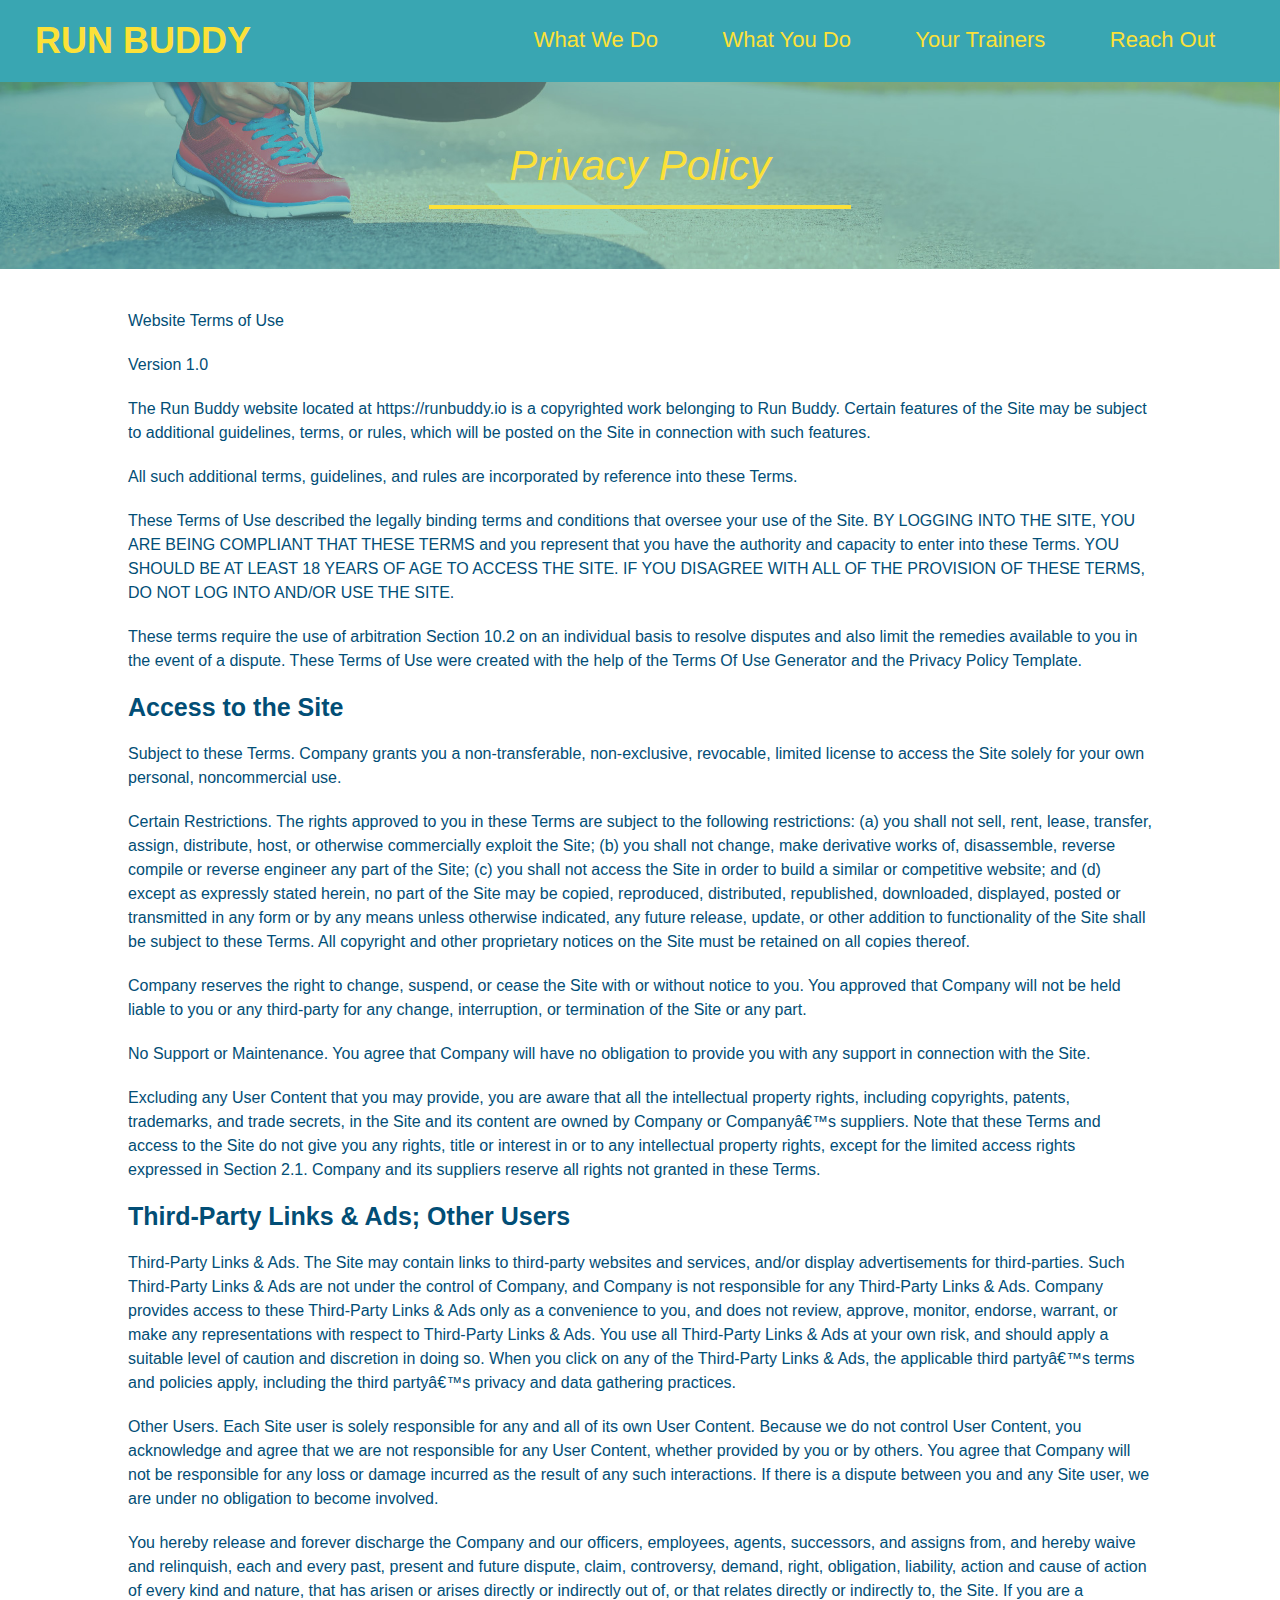
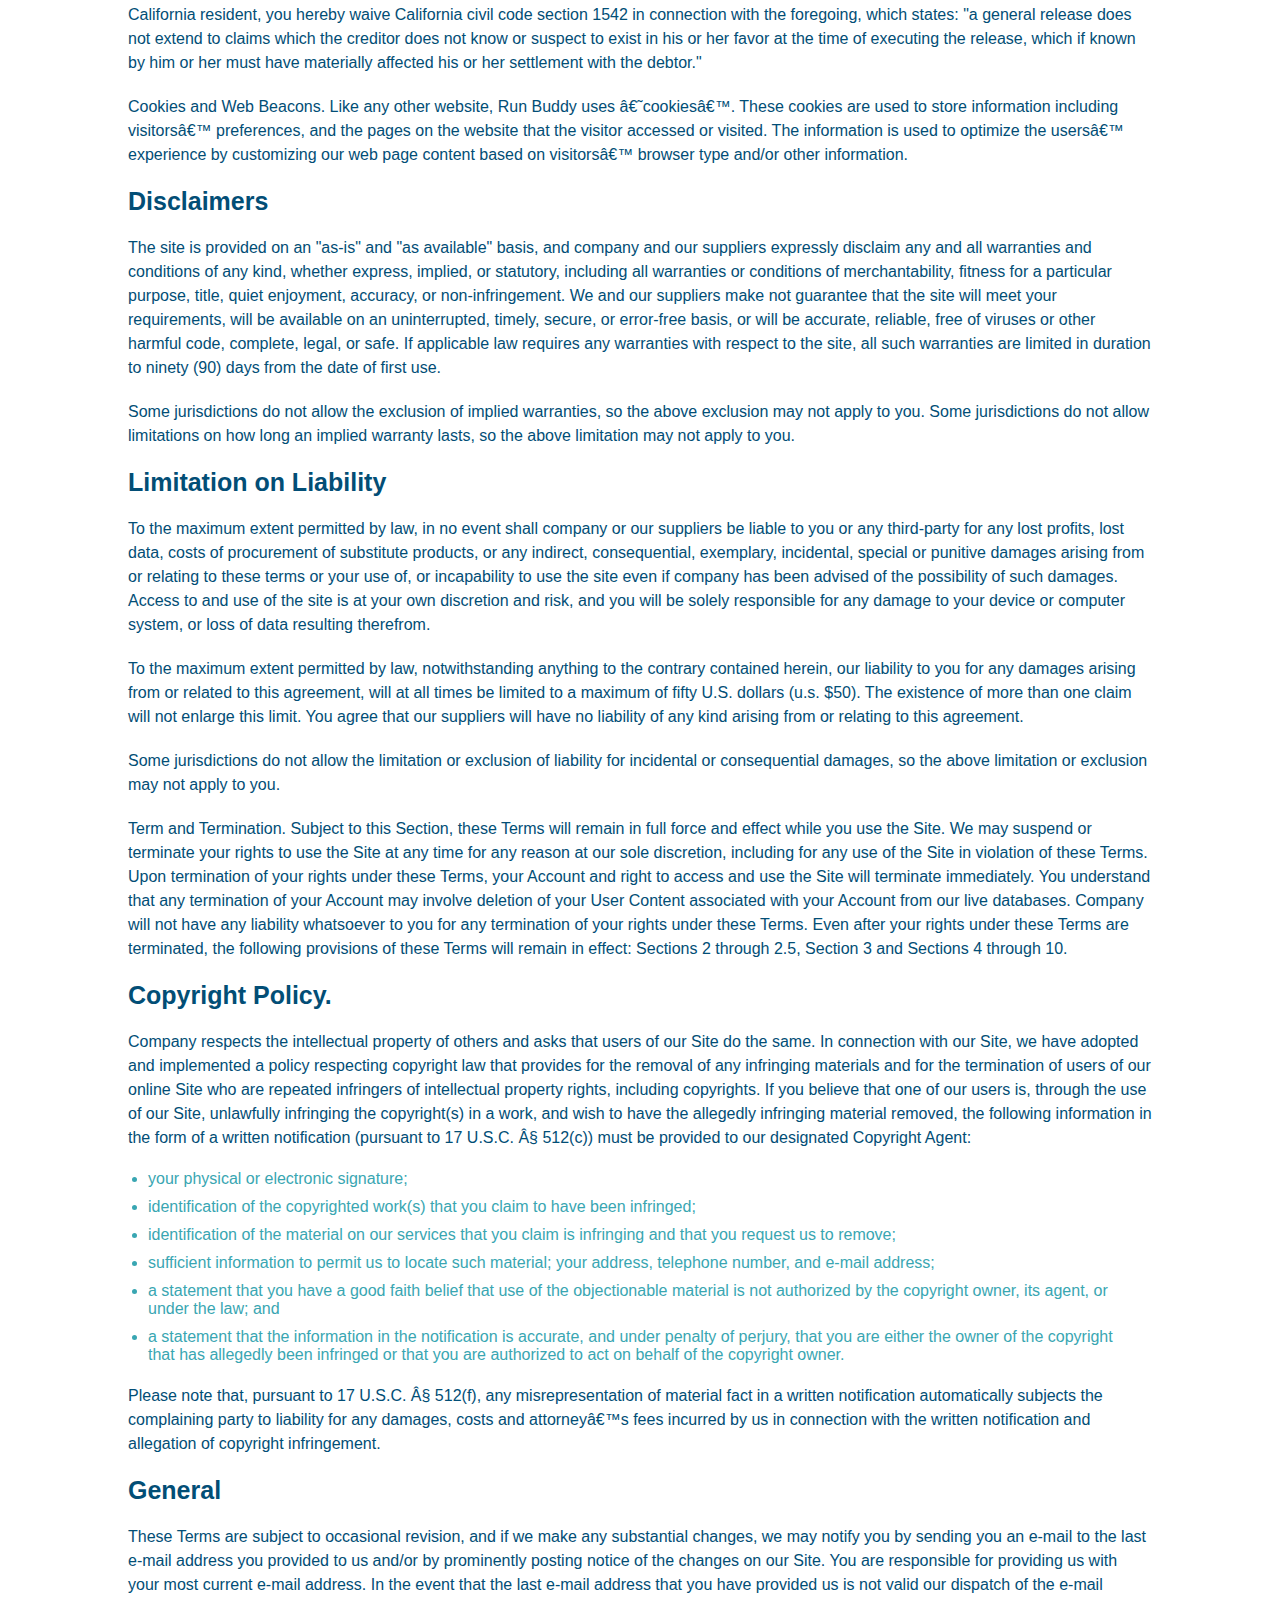
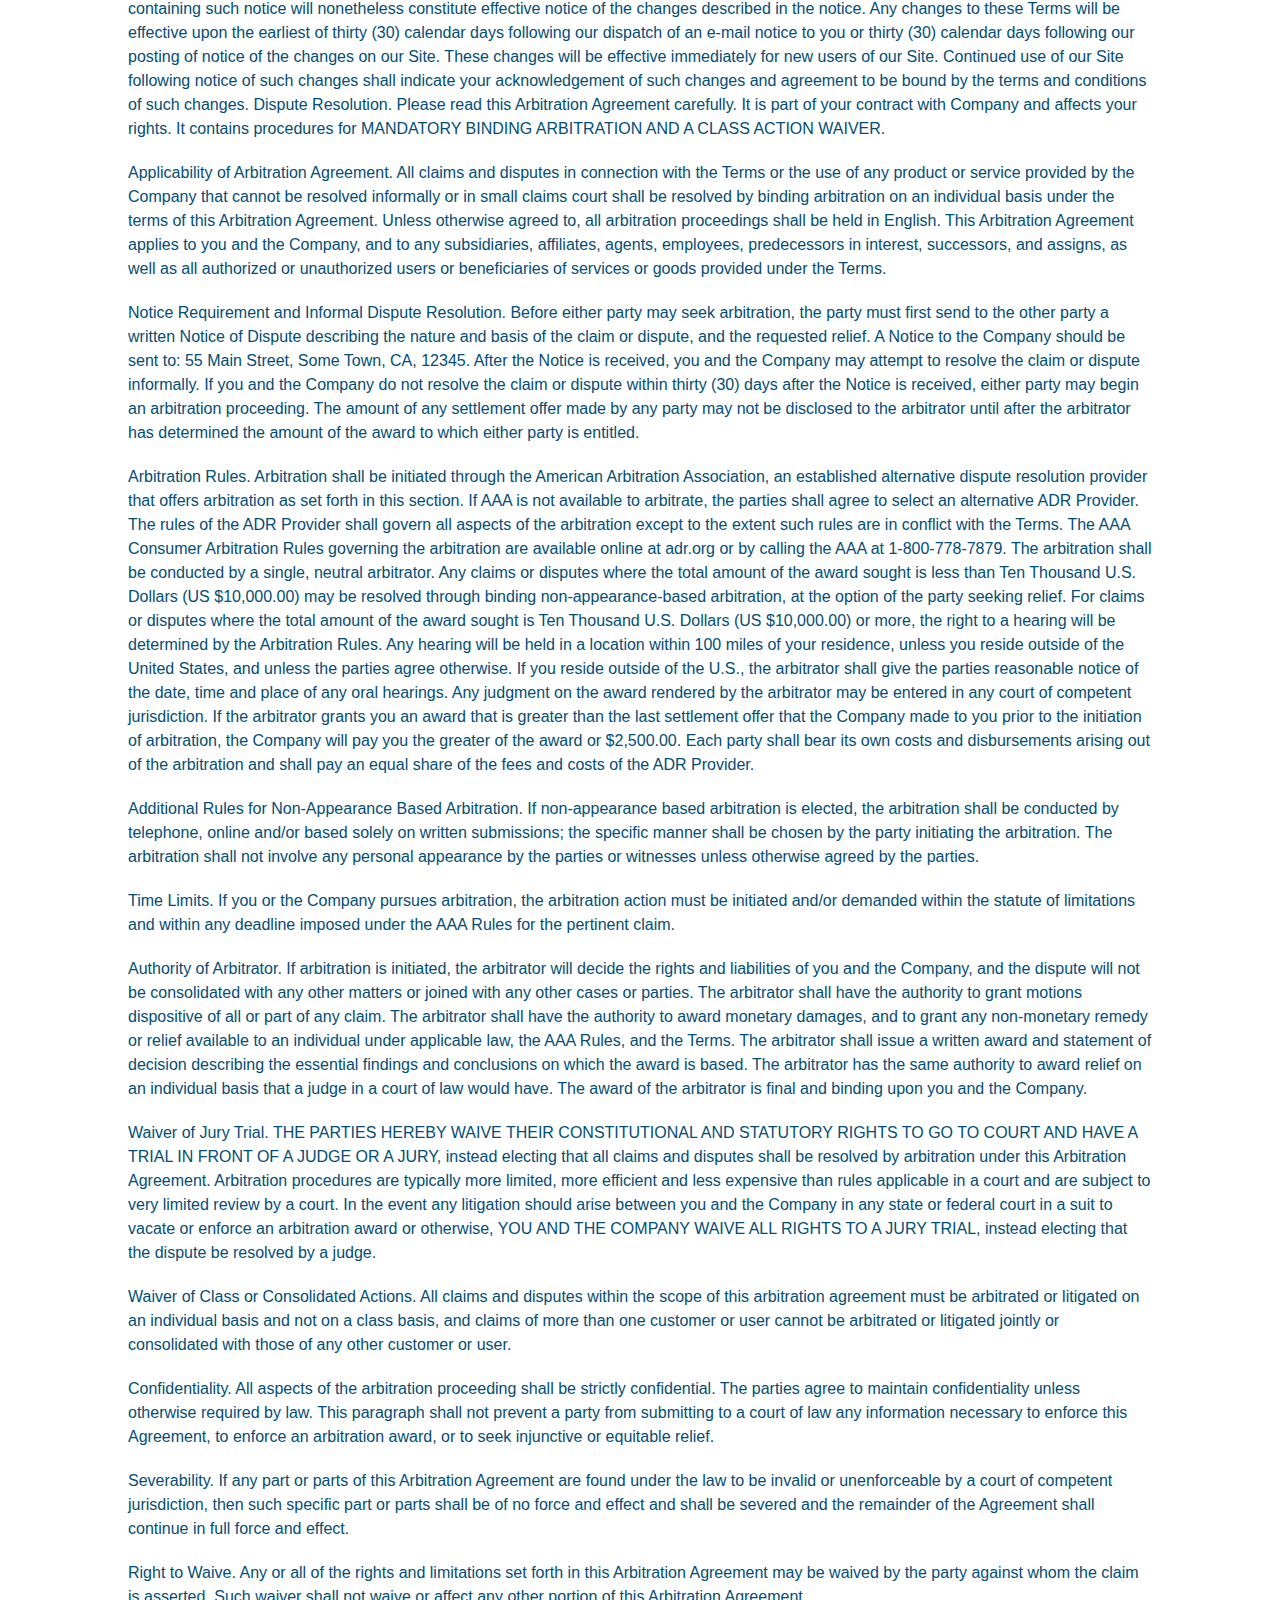
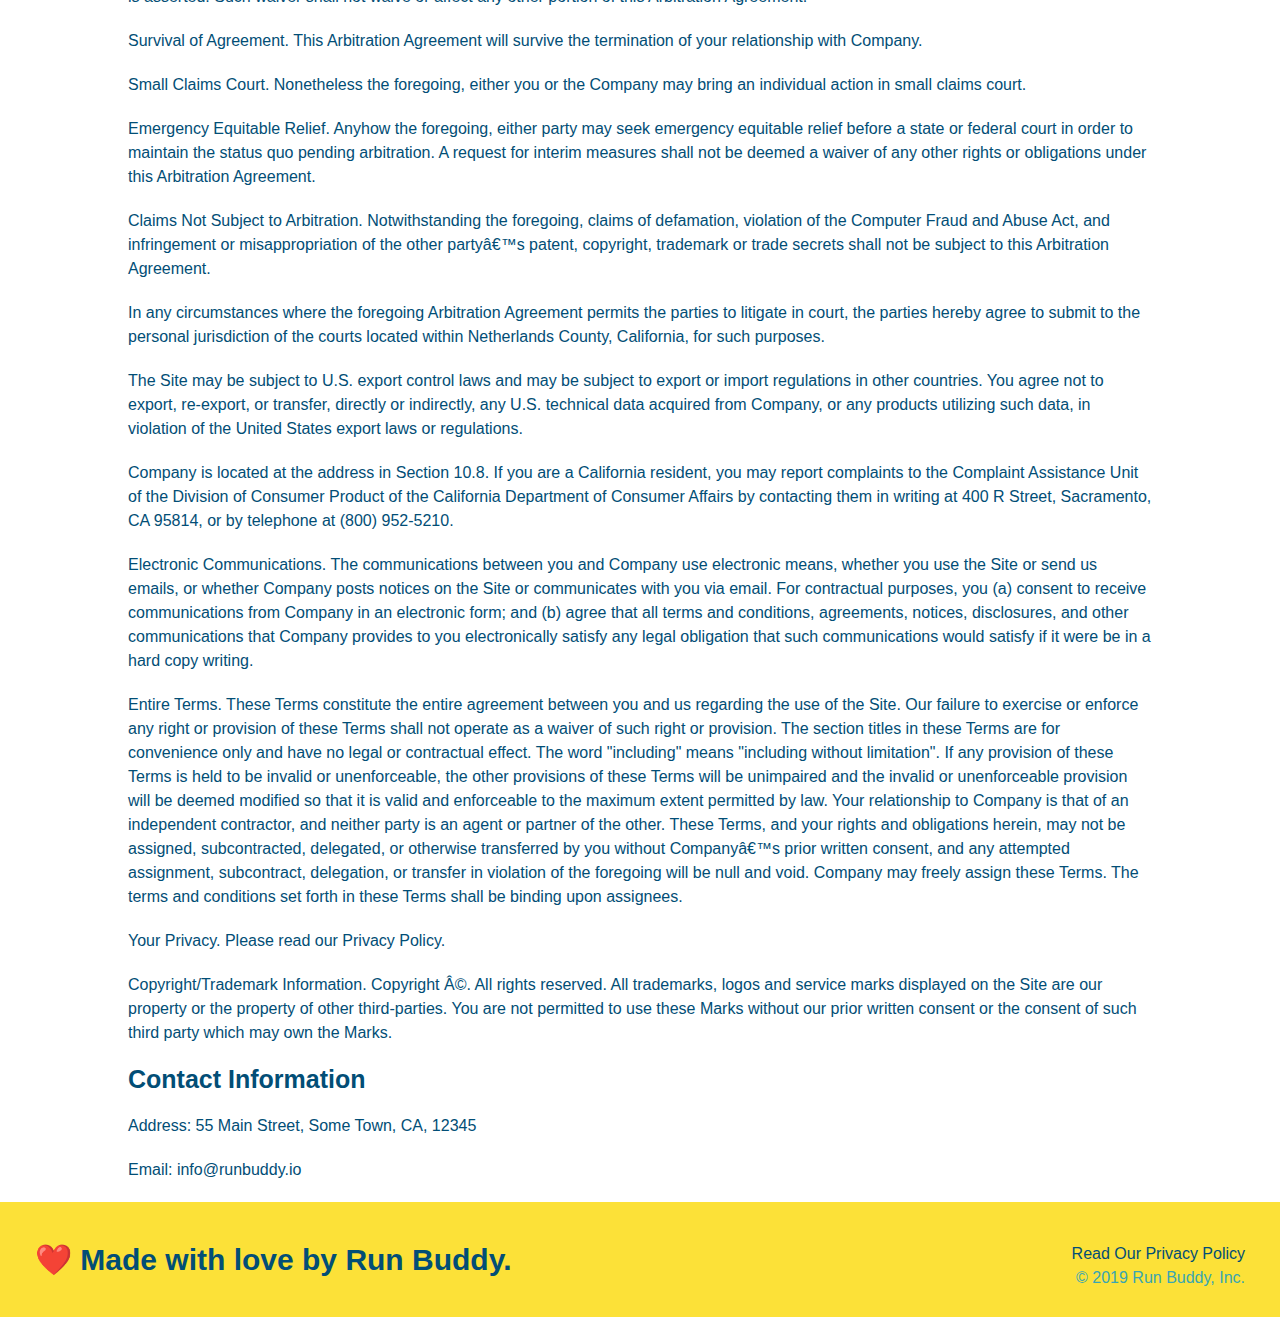
==== privacy-policy.html @ 8e979928 "privacy policy" ====
<!DOCTYPE html>
<html lang="en">
    <head>
        <meta charset="utf-8" />
        <title>Privacy Policy - Run Buddy</title>
        <link rel="stylesheet" href="./assets/css/style.css"/>
        <link rel="stylesheet" href="./assets/css/secondary-styles.css"/>
    </head>
    <body>
        <header>
            <h1>
                <a href="/">RUN BUDDY</a>
            </h1>
            <nav>
                <!-- Unordered list element -->
                <ul>
                    <!-- List item element-->
                    <li>
                        <!-- Anchor element-->
                        <a href="./index.html#what-we-do">What We Do</a>
                    </li>
                    <li>
                        <a href="./index.html#what-you-do">What You Do</a>
                    </li>
                    <li>
                        <a href="./index.html#your-trainers">Your Trainers</a>
                    </li>
                    <li>
                        <a href="./index.html#reach-out">Reach Out</a>
                    </li>
                </ul>
            </nav>
        </header>
        <section class="hero">
            <h2 class="page-title">
                Privacy Policy
            </h2>
        </section>
        <article class="secondary-content">
            <p>
                Website Terms of Use
              </p>
        
              <p>
                Version 1.0
              </p>
        
              <p>
                The Run Buddy website located at https://runbuddy.io is a copyrighted work belonging to Run Buddy. Certain
                features of the Site may be subject to additional guidelines, terms, or rules, which will be posted on the Site
                in connection with such features.
              </p>
        
              <p>
                All such additional terms, guidelines, and rules are incorporated by reference into these Terms.
              </p>
        
              <p>
                These Terms of Use described the legally binding terms and conditions that oversee your use of the Site. BY
                LOGGING INTO THE SITE, YOU ARE BEING COMPLIANT THAT THESE TERMS and you represent that you have the authority
                and capacity to enter into these Terms. YOU SHOULD BE AT LEAST 18 YEARS OF AGE TO ACCESS THE SITE. IF YOU
                DISAGREE WITH ALL OF THE PROVISION OF THESE TERMS, DO NOT LOG INTO AND/OR USE THE SITE.
              </p>
        
              <p>
                These terms require the use of arbitration Section 10.2 on an individual basis to resolve disputes and also
                limit the remedies available to you in the event of a dispute. These Terms of Use were created with the help of
                the Terms Of Use Generator and the Privacy Policy Template.
              </p>
        
              <h3>
                Access to the Site
              </h3>
        
              <p>
                Subject to these Terms. Company grants you a non-transferable, non-exclusive, revocable, limited license to
                access the Site solely for your own personal, noncommercial use.
              </p>
        
              <p>
                Certain Restrictions. The rights approved to you in these Terms are subject to the following restrictions: (a)
                you shall not sell, rent, lease, transfer, assign, distribute, host, or otherwise commercially exploit the Site;
                (b) you shall not change, make derivative works of, disassemble, reverse compile or reverse engineer any part of
                the Site; (c) you shall not access the Site in order to build a similar or competitive website; and (d) except
                as expressly stated herein, no part of the Site may be copied, reproduced, distributed, republished, downloaded,
                displayed, posted or transmitted in any form or by any means unless otherwise indicated, any future release,
                update, or other addition to functionality of the Site shall be subject to these Terms. All copyright and other
                proprietary notices on the Site must be retained on all copies thereof.
              </p>
        
              <p>
                Company reserves the right to change, suspend, or cease the Site with or without notice to you. You approved
                that Company will not be held liable to you or any third-party for any change, interruption, or termination of
                the Site or any part.
              </p>
        
              <p>
                No Support or Maintenance. You agree that Company will have no obligation to provide you with any support in
                connection with the Site.
              </p>
        
              <p>
                Excluding any User Content that you may provide, you are aware that all the intellectual property rights,
                including copyrights, patents, trademarks, and trade secrets, in the Site and its content are owned by Company
                or Companyâ€™s suppliers. Note that these Terms and access to the Site do not give you any rights, title or
                interest in or to any intellectual property rights, except for the limited access rights expressed in Section
                2.1. Company and its suppliers reserve all rights not granted in these Terms.
              </p>
        
              <h3>
                Third-Party Links & Ads; Other Users
              </h3>
        
              <p>
                Third-Party Links & Ads. The Site may contain links to third-party websites and services, and/or display
                advertisements for third-parties. Such Third-Party Links & Ads are not under the control of Company, and Company
                is not responsible for any Third-Party Links & Ads. Company provides access to these Third-Party Links & Ads
                only as a convenience to you, and does not review, approve, monitor, endorse, warrant, or make any
                representations with respect to Third-Party Links & Ads. You use all Third-Party Links & Ads at your own risk,
                and should apply a suitable level of caution and discretion in doing so. When you click on any of the
                Third-Party Links & Ads, the applicable third partyâ€™s terms and policies apply, including the third partyâ€™s
                privacy and data gathering practices.
              </p>
        
              <p>
                Other Users. Each Site user is solely responsible for any and all of its own User Content. Because we do not
                control User Content, you acknowledge and agree that we are not responsible for any User Content, whether
                provided by you or by others. You agree that Company will not be responsible for any loss or damage incurred as
                the result of any such interactions. If there is a dispute between you and any Site user, we are under no
                obligation to become involved.
              </p>
        
              <p>
                You hereby release and forever discharge the Company and our officers, employees, agents, successors, and
                assigns from, and hereby waive and relinquish, each and every past, present and future dispute, claim,
                controversy, demand, right, obligation, liability, action and cause of action of every kind and nature, that has
                arisen or arises directly or indirectly out of, or that relates directly or indirectly to, the Site. If you are
                a California resident, you hereby waive California civil code section 1542 in connection with the foregoing,
                which states: "a general release does not extend to claims which the creditor does not know or suspect to exist
                in his or her favor at the time of executing the release, which if known by him or her must have materially
                affected his or her settlement with the debtor."
              </p>
        
              <p>
                Cookies and Web Beacons. Like any other website, Run Buddy uses â€˜cookiesâ€™. These cookies are used to store
                information including visitorsâ€™ preferences, and the pages on the website that the visitor accessed or visited.
                The information is used to optimize the usersâ€™ experience by customizing our web page content based on visitorsâ€™
                browser type and/or other information.
              </p>
        
              <h3>
                Disclaimers
              </h3>
        
              <p>
                The site is provided on an "as-is" and "as available" basis, and company and our suppliers expressly disclaim
                any and all warranties and conditions of any kind, whether express, implied, or statutory, including all
                warranties or conditions of merchantability, fitness for a particular purpose, title, quiet enjoyment, accuracy,
                or non-infringement. We and our suppliers make not guarantee that the site will meet your requirements, will be
                available on an uninterrupted, timely, secure, or error-free basis, or will be accurate, reliable, free of
                viruses or other harmful code, complete, legal, or safe. If applicable law requires any warranties with respect
                to the site, all such warranties are limited in duration to ninety (90) days from the date of first use.
              </p>
        
              <p>
                Some jurisdictions do not allow the exclusion of implied warranties, so the above exclusion may not apply to
                you. Some jurisdictions do not allow limitations on how long an implied warranty lasts, so the above limitation
                may not apply to you.
              </p>
        
              <h3>
                Limitation on Liability
              </h3>
        
              <p>
                To the maximum extent permitted by law, in no event shall company or our suppliers be liable to you or any
                third-party for any lost profits, lost data, costs of procurement of substitute products, or any indirect,
                consequential, exemplary, incidental, special or punitive damages arising from or relating to these terms or
                your use of, or incapability to use the site even if company has been advised of the possibility of such
                damages. Access to and use of the site is at your own discretion and risk, and you will be solely responsible
                for any damage to your device or computer system, or loss of data resulting therefrom.
              </p>
        
              <p>
                To the maximum extent permitted by law, notwithstanding anything to the contrary contained herein, our liability
                to you for any damages arising from or related to this agreement, will at all times be limited to a maximum of
                fifty U.S. dollars (u.s. $50). The existence of more than one claim will not enlarge this limit. You agree that
                our suppliers will have no liability of any kind arising from or relating to this agreement.
              </p>
        
              <p>
                Some jurisdictions do not allow the limitation or exclusion of liability for incidental or consequential
                damages, so the above limitation or exclusion may not apply to you.
              </p>
        
              <p>
                Term and Termination. Subject to this Section, these Terms will remain in full force and effect while you use
                the Site. We may suspend or terminate your rights to use the Site at any time for any reason at our sole
                discretion, including for any use of the Site in violation of these Terms. Upon termination of your rights under
                these Terms, your Account and right to access and use the Site will terminate immediately. You understand that
                any termination of your Account may involve deletion of your User Content associated with your Account from our
                live databases. Company will not have any liability whatsoever to you for any termination of your rights under
                these Terms. Even after your rights under these Terms are terminated, the following provisions of these Terms
                will remain in effect: Sections 2 through 2.5, Section 3 and Sections 4 through 10.
              </p>
        
              <h3>
                Copyright Policy.
              </h3>
        
              <p>
                Company respects the intellectual property of others and asks that users of our Site do the same. In connection
                with our Site, we have adopted and implemented a policy respecting copyright law that provides for the removal
                of any infringing materials and for the termination of users of our online Site who are repeated infringers of
                intellectual property rights, including copyrights. If you believe that one of our users is, through the use of
                our Site, unlawfully infringing the copyright(s) in a work, and wish to have the allegedly infringing material
                removed, the following information in the form of a written notification (pursuant to 17 U.S.C. Â§ 512(c)) must
                be provided to our designated Copyright Agent:
              </p>
        
              <ul>
                <li>
                  your physical or electronic signature;
                </li>
                <li>
                  identification of the copyrighted work(s) that you claim to have been infringed;
                </li>
                <li>
                  identification of the material on our services that you claim is infringing and that you request us to remove;
                </li>
                <li>
                  sufficient information to permit us to locate such material; your address, telephone number, and e-mail
                  address;
                </li>
                <li>
                  a statement that you have a good faith belief that use of the objectionable material is not authorized by the
                  copyright owner, its agent, or under the law; and
                </li>
                <li>
                  a statement that the information in the notification is accurate, and under penalty of perjury, that you are
                  either the owner of the copyright that has allegedly been infringed or that you are authorized to act on
                  behalf of the copyright owner.
                </li>
              </ul>
        
              <p>
                Please note that, pursuant to 17 U.S.C. Â§ 512(f), any misrepresentation of material fact in a written
                notification automatically subjects the complaining party to liability for any damages, costs and attorneyâ€™s
                fees incurred by us in connection with the written notification and allegation of copyright infringement.
              </p>
        
              <h3>
                General
              </h3>
        
              <p>
                These Terms are subject to occasional revision, and if we make any substantial changes, we may notify you by
                sending you an e-mail to the last e-mail address you provided to us and/or by prominently posting notice of the
                changes on our Site. You are responsible for providing us with your most current e-mail address. In the event
                that the last e-mail address that you have provided us is not valid our dispatch of the e-mail containing such
                notice will nonetheless constitute effective notice of the changes described in the notice. Any changes to these
                Terms will be effective upon the earliest of thirty (30) calendar days following our dispatch of an e-mail
                notice to you or thirty (30) calendar days following our posting of notice of the changes on our Site. These
                changes will be effective immediately for new users of our Site. Continued use of our Site following notice of
                such changes shall indicate your acknowledgement of such changes and agreement to be bound by the terms and
                conditions of such changes. Dispute Resolution. Please read this Arbitration Agreement carefully. It is part of
                your contract with Company and affects your rights. It contains procedures for MANDATORY BINDING ARBITRATION AND
                A CLASS ACTION WAIVER.
              </p>
        
              <p>
                Applicability of Arbitration Agreement. All claims and disputes in connection with the Terms or the use of any
                product or service provided by the Company that cannot be resolved informally or in small claims court shall be
                resolved by binding arbitration on an individual basis under the terms of this Arbitration Agreement. Unless
                otherwise agreed to, all arbitration proceedings shall be held in English. This Arbitration Agreement applies to
                you and the Company, and to any subsidiaries, affiliates, agents, employees, predecessors in interest,
                successors, and assigns, as well as all authorized or unauthorized users or beneficiaries of services or goods
                provided under the Terms.
              </p>
        
              <p>
                Notice Requirement and Informal Dispute Resolution. Before either party may seek arbitration, the party must
                first send to the other party a written Notice of Dispute describing the nature and basis of the claim or
                dispute, and the requested relief. A Notice to the Company should be sent to: 55 Main Street, Some Town, CA,
                12345. After the Notice is received, you and the Company may attempt to resolve the claim or dispute informally.
                If you and the Company do not resolve the claim or dispute within thirty (30) days after the Notice is received,
                either party may begin an arbitration proceeding. The amount of any settlement offer made by any party may not
                be disclosed to the arbitrator until after the arbitrator has determined the amount of the award to which either
                party is entitled.
              </p>
        
              <p>
                Arbitration Rules. Arbitration shall be initiated through the American Arbitration Association, an established
                alternative dispute resolution provider that offers arbitration as set forth in this section. If AAA is not
                available to arbitrate, the parties shall agree to select an alternative ADR Provider. The rules of the ADR
                Provider shall govern all aspects of the arbitration except to the extent such rules are in conflict with the
                Terms. The AAA Consumer Arbitration Rules governing the arbitration are available online at adr.org or by
                calling the AAA at 1-800-778-7879. The arbitration shall be conducted by a single, neutral arbitrator. Any
                claims or disputes where the total amount of the award sought is less than Ten Thousand U.S. Dollars (US
                $10,000.00) may be resolved through binding non-appearance-based arbitration, at the option of the party seeking
                relief. For claims or disputes where the total amount of the award sought is Ten Thousand U.S. Dollars (US
                $10,000.00) or more, the right to a hearing will be determined by the Arbitration Rules. Any hearing will be
                held in a location within 100 miles of your residence, unless you reside outside of the United States, and
                unless the parties agree otherwise. If you reside outside of the U.S., the arbitrator shall give the parties
                reasonable notice of the date, time and place of any oral hearings. Any judgment on the award rendered by the
                arbitrator may be entered in any court of competent jurisdiction. If the arbitrator grants you an award that is
                greater than the last settlement offer that the Company made to you prior to the initiation of arbitration, the
                Company will pay you the greater of the award or $2,500.00. Each party shall bear its own costs and
                disbursements arising out of the arbitration and shall pay an equal share of the fees and costs of the ADR
                Provider.
              </p>
        
              <p>
                Additional Rules for Non-Appearance Based Arbitration. If non-appearance based arbitration is elected, the
                arbitration shall be conducted by telephone, online and/or based solely on written submissions; the specific
                manner shall be chosen by the party initiating the arbitration. The arbitration shall not involve any personal
                appearance by the parties or witnesses unless otherwise agreed by the parties.
              </p>
        
              <p>
                Time Limits. If you or the Company pursues arbitration, the arbitration action must be initiated and/or demanded
                within the statute of limitations and within any deadline imposed under the AAA Rules for the pertinent claim.
              </p>
        
              <p>
                Authority of Arbitrator. If arbitration is initiated, the arbitrator will decide the rights and liabilities of
                you and the Company, and the dispute will not be consolidated with any other matters or joined with any other
                cases or parties. The arbitrator shall have the authority to grant motions dispositive of all or part of any
                claim. The arbitrator shall have the authority to award monetary damages, and to grant any non-monetary remedy
                or relief available to an individual under applicable law, the AAA Rules, and the Terms. The arbitrator shall
                issue a written award and statement of decision describing the essential findings and conclusions on which the
                award is based. The arbitrator has the same authority to award relief on an individual basis that a judge in a
                court of law would have. The award of the arbitrator is final and binding upon you and the Company.
              </p>
        
              <p>
                Waiver of Jury Trial. THE PARTIES HEREBY WAIVE THEIR CONSTITUTIONAL AND STATUTORY RIGHTS TO GO TO COURT AND HAVE
                A TRIAL IN FRONT OF A JUDGE OR A JURY, instead electing that all claims and disputes shall be resolved by
                arbitration under this Arbitration Agreement. Arbitration procedures are typically more limited, more efficient
                and less expensive than rules applicable in a court and are subject to very limited review by a court. In the
                event any litigation should arise between you and the Company in any state or federal court in a suit to vacate
                or enforce an arbitration award or otherwise, YOU AND THE COMPANY WAIVE ALL RIGHTS TO A JURY TRIAL, instead
                electing that the dispute be resolved by a judge.
              </p>
        
              <p>
                Waiver of Class or Consolidated Actions. All claims and disputes within the scope of this arbitration agreement
                must be arbitrated or litigated on an individual basis and not on a class basis, and claims of more than one
                customer or user cannot be arbitrated or litigated jointly or consolidated with those of any other customer or
                user.
              </p>
        
              <p>
                Confidentiality. All aspects of the arbitration proceeding shall be strictly confidential. The parties agree to
                maintain confidentiality unless otherwise required by law. This paragraph shall not prevent a party from
                submitting to a court of law any information necessary to enforce this Agreement, to enforce an arbitration
                award, or to seek injunctive or equitable relief.
              </p>
        
              <p>
                Severability. If any part or parts of this Arbitration Agreement are found under the law to be invalid or
                unenforceable by a court of competent jurisdiction, then such specific part or parts shall be of no force and
                effect and shall be severed and the remainder of the Agreement shall continue in full force and effect.
              </p>
        
              <p>
                Right to Waive. Any or all of the rights and limitations set forth in this Arbitration Agreement may be waived
                by the party against whom the claim is asserted. Such waiver shall not waive or affect any other portion of this
                Arbitration Agreement.
              </p>
        
              <p>
                Survival of Agreement. This Arbitration Agreement will survive the termination of your relationship with
                Company.
              </p>
        
              <p>
                Small Claims Court. Nonetheless the foregoing, either you or the Company may bring an individual action in small
                claims court.
              </p>
        
              <p>
                Emergency Equitable Relief. Anyhow the foregoing, either party may seek emergency equitable relief before a
                state or federal court in order to maintain the status quo pending arbitration. A request for interim measures
                shall not be deemed a waiver of any other rights or obligations under this Arbitration Agreement.
              </p>
        
              <p>
                Claims Not Subject to Arbitration. Notwithstanding the foregoing, claims of defamation, violation of the
                Computer Fraud and Abuse Act, and infringement or misappropriation of the other partyâ€™s patent, copyright,
                trademark or trade secrets shall not be subject to this Arbitration Agreement.
              </p>
        
              <p>
                In any circumstances where the foregoing Arbitration Agreement permits the parties to litigate in court, the
                parties hereby agree to submit to the personal jurisdiction of the courts located within Netherlands County,
                California, for such purposes.
              </p>
        
              <p>
                The Site may be subject to U.S. export control laws and may be subject to export or import regulations in other
                countries. You agree not to export, re-export, or transfer, directly or indirectly, any U.S. technical data
                acquired from Company, or any products utilizing such data, in violation of the United States export laws or
                regulations.
              </p>
        
              <p>
                Company is located at the address in Section 10.8. If you are a California resident, you may report complaints
                to the Complaint Assistance Unit of the Division of Consumer Product of the California Department of Consumer
                Affairs by contacting them in writing at 400 R Street, Sacramento, CA 95814, or by telephone at (800) 952-5210.
              </p>
        
              <p>
                Electronic Communications. The communications between you and Company use electronic means, whether you use the
                Site or send us emails, or whether Company posts notices on the Site or communicates with you via email. For
                contractual purposes, you (a) consent to receive communications from Company in an electronic form; and (b)
                agree that all terms and conditions, agreements, notices, disclosures, and other communications that Company
                provides to you electronically satisfy any legal obligation that such communications would satisfy if it were be
                in a hard copy writing.
              </p>
        
              <p>
                Entire Terms. These Terms constitute the entire agreement between you and us regarding the use of the Site. Our
                failure to exercise or enforce any right or provision of these Terms shall not operate as a waiver of such right
                or provision. The section titles in these Terms are for convenience only and have no legal or contractual
                effect. The word "including" means "including without limitation". If any provision of these Terms is held to be
                invalid or unenforceable, the other provisions of these Terms will be unimpaired and the invalid or
                unenforceable provision will be deemed modified so that it is valid and enforceable to the maximum extent
                permitted by law. Your relationship to Company is that of an independent contractor, and neither party is an
                agent or partner of the other. These Terms, and your rights and obligations herein, may not be assigned,
                subcontracted, delegated, or otherwise transferred by you without Companyâ€™s prior written consent, and any
                attempted assignment, subcontract, delegation, or transfer in violation of the foregoing will be null and void.
                Company may freely assign these Terms. The terms and conditions set forth in these Terms shall be binding upon
                assignees.
              </p>
        
              <p>
                Your Privacy. Please read our Privacy Policy.
              </p>
        
              <p>
                Copyright/Trademark Information. Copyright Â©. All rights reserved. All trademarks, logos and service marks
                displayed on the Site are our property or the property of other third-parties. You are not permitted to use
                these Marks without our prior written consent or the consent of such third party which may own the Marks.
              </p>
        
              <h3>
                Contact Information
              </h3>
        
              <p>
                Address: 55 Main Street, Some Town, CA, 12345
              </p>
        
              <p>
                Email: info@runbuddy.io
              </p>
        </article>
        <footer>
            <h2>❤️ Made with love by Run Buddy.</h2>
            <div>
                <a>Read Our Privacy Policy</a><br />
                &copy; 2019 Run Buddy, Inc.
            </div> 
        </footer>
    </body>
</html>
---- assets/css/style.css ----
* {
    margin: 0;
    padding: 0;
    box-sizing: border-box;
}
body {
    color: #39a6b2;
    font-family: Helvetica, Arial, sans-serif;
}
/* apply styles to <header> */
header {
    padding: 20px 35px;
    background-color: #39a6b2
}
header h1 {
    font-weight: bold;
    font-size: 36px;
    color: #fce138;
    margin: 0;
    display: inline;
}
header a {
    text-decoration: none;
    color: #fce138;
}
header nav {
    float: right;
    margin: 7px 0;
}
header nav ul li {
    display: inline;
}
header nav ul li a {
    margin: 0 30px;
    font-weight: lighter;
    font-size: 22px;
}
footer {
    background: #fce138;
    width: 100%;
    padding: 40px 35px;
}
footer h2 {
    display: inline;
    color: #024e76;
    font-size: 30px;
    margin: 0;
}
footer div {
    float: right;
    line-height: 1.5;
    text-align: right;
}
footer a {
    color: #024e76;
}
section{
    padding: 60px;
}
/* Hero Style Art */
.hero {
    background-image: url("../images/hero-bg.jpg");
    height: 600px;
    background-size: cover;
    background-position: center;
    position: relative;
}
.hero-form {
    border: 3px solid #024e76;
    background-color: #fce138;
    padding: 20px;
    width: 500px;
    color: #024e76;
    position: absolute;
    bottom: 120px;
    right: 140px;
}
h3 {
    font-size: 24px;
    margin: 0px;
}
.hero-form p {
    margin: 5px 0 15px 0;
}
.form-input {
    border: 1px solid #024e76;
    display: block;
    padding: 7px 15px;
    font-size: 16px;
    color: #024e76;
    width: 100%;
    margin-bottom: 15px;
}
.hero-form label {
    margin: 0 5px;
}
.hero-form button {
    color: #fce138;
    background-color: #024e76;
    border: none;
    padding: 10px 20px;
    font-size: 16px;
}
/* hero styles end*/
.intro {
    text-align: center;
}
.intro p {
    line-height: 1.7;
    color: #39a6b2;
    width: 80%;
    font-size: 20px;
    margin: 0 auto;
}
.steps {
    text-align: center;
    background: #fce138;
}
.section-title {
    font-size: 55px;
    color: #024e76;
    margin-bottom: 35px;
    padding: 0 100px 20px 100px;
    display: inline-block;
    border-bottom: 3px solid;
}
.primary-border {
    border-color: #fce138;
}
.secondary-border {
    border-color: #39a6b2;
}
.steps div {
    margin-bottom: 80px;
}
.steps img {
    width: 15%;
}
.steps h3 {
    color: #024e76;
    font-size: 46px;
    margin-top: 10px;
}
.steps p {
    color: #39a6b2;
    font-size: 23px;
}
.steps span {
    font-size: 38px;
}
.trainers {
    text-align: center;
}
.trainer {
    width: 900px;
    margin: 0 auto 30px auto;
    background: #024e76;
    color: #fce138;
    overflow: auto;
}
.trainer img {
    width: 35%;
    float: left;
    overflow: auto;
}
.trainer-bio {
    padding: 35px;
    float: left;
    width: 65%;
}
.text-left {
    text-align: left;
}
.text-right {
    text-align: right;
}
.trainer-bio h3 {
    font-size: 32px;
    margin-bottom: 8px;
}
.trainer-bio h4 {
    font-weight: lighter;
    font-size: 26px;
    margin-bottom: 25px;
}
.trainer-bio p {
    font-size: 17px;
    line-height: 1.3;
}
.contact {
    background: #024e76;
    text-align: center;
}
.contact h2 {
    color: #fce138;
}
.contact-info iframe {
    width: 400px;
    height: 400px;
}
.contact-info div {
    width: 410px;
    display: inline-block;
    vertical-align: top;
    text-align: left;
    margin: 30px 0 0 60px;
    color: white
}
.contact-info h3 {
    color: #fce138;
    font-size: 32px;
}
.contact-info p, .contact-info address {
    margin: 20px 0;
    line-height: 1.5;
    font-size: 20px;
    font-style: normal;
}
.contact-info a {
    color: #fce138;
}
---- assets/css/secondary-styles.css ----
.hero {
    background-position: bottom;
    height: auto;
    text-align: center;
    margin-bottom: 40px;
}
.page-title {
    color: #fce138;
    display: inline-block;
    border-bottom: 4px solid #fce138;
    padding: 0 80px 15px 80px;
    font-weight: normal;
    font-size: 42px;
    font-style: italic;
}
.secondary-content {
    width: 80%;
    margin: auto;
    color: #024e76;
}
.secondary-content h3 {
    font-size: 25px;
    margin: 20px 0 20px 0;
}
.secondary-content p {
    font-size: 16px;
    line-height: 1.5;
    margin: 20px 0 20px 0;
}
.secondary-content ul {
    margin: 15px 20px 15px 20px;
}
.secondary-content li {
    color: #39a6b2;
    margin: 10px 0 10px 0;
}
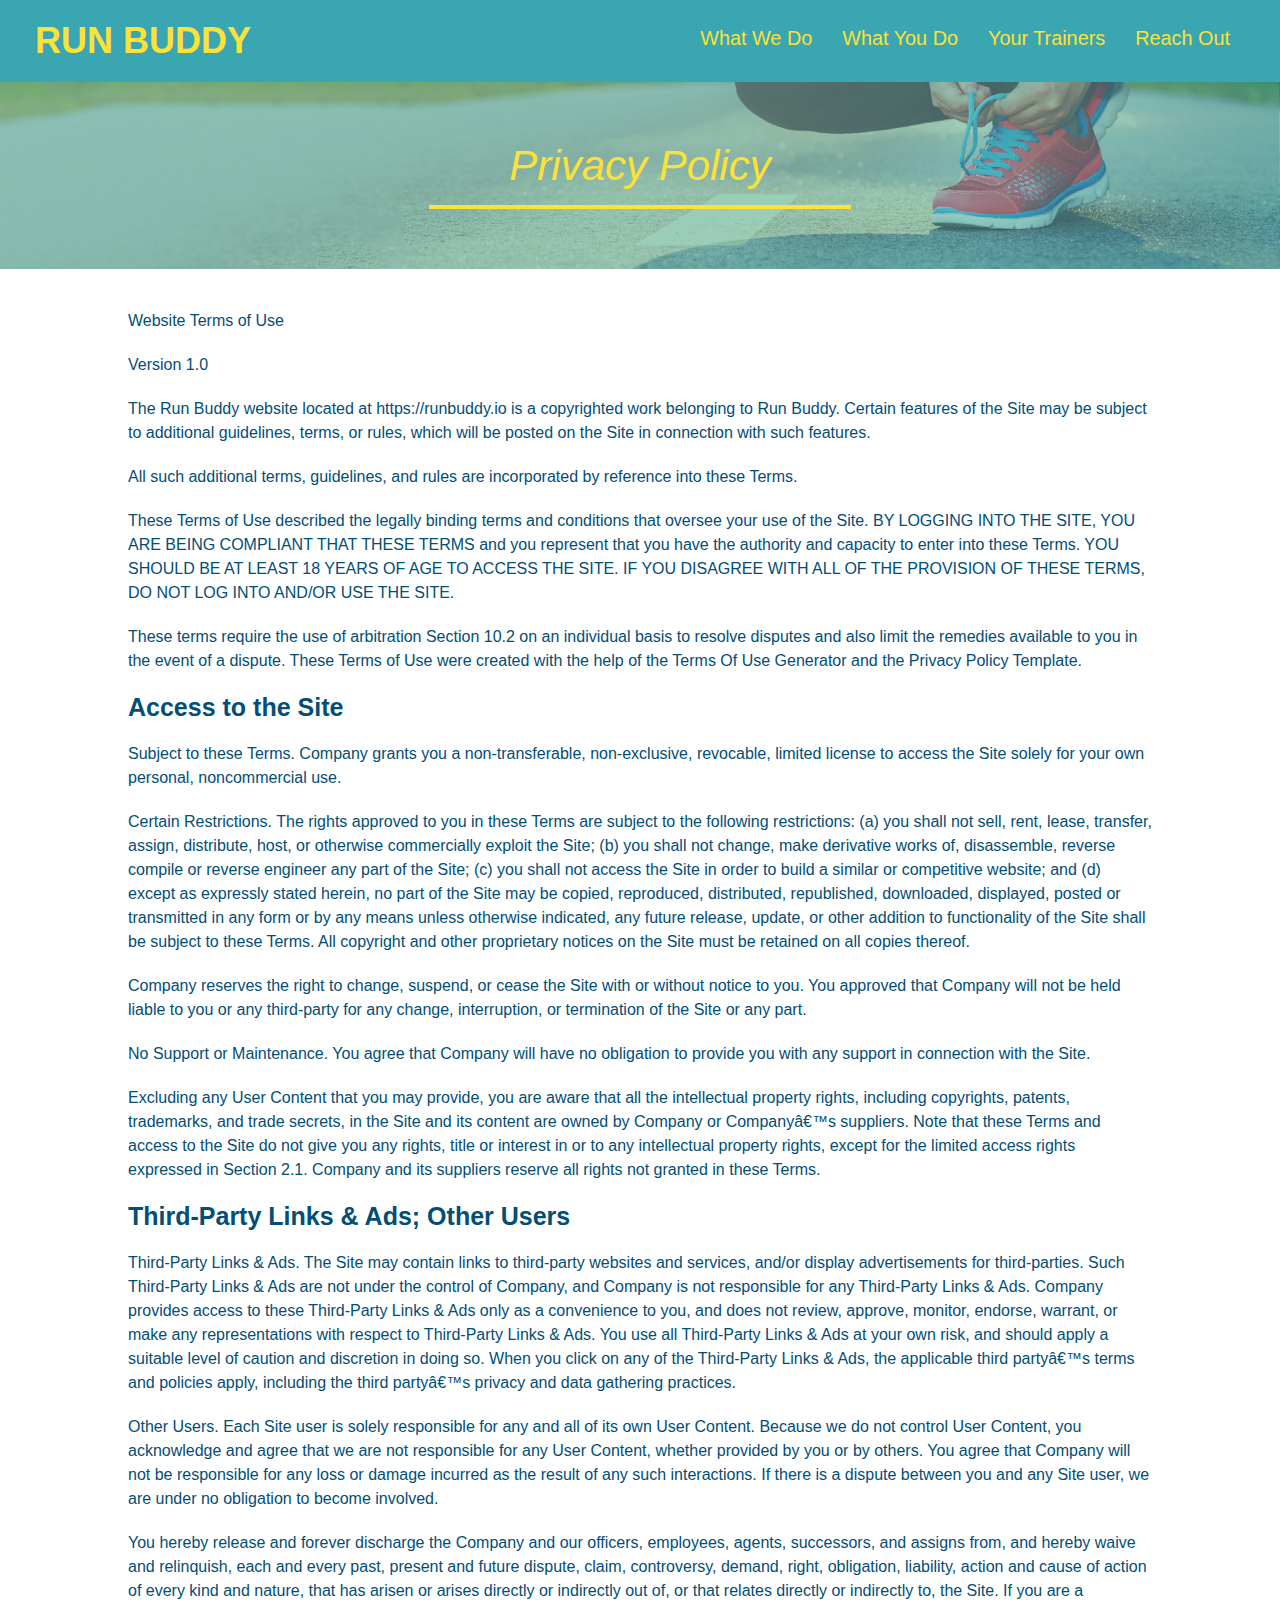
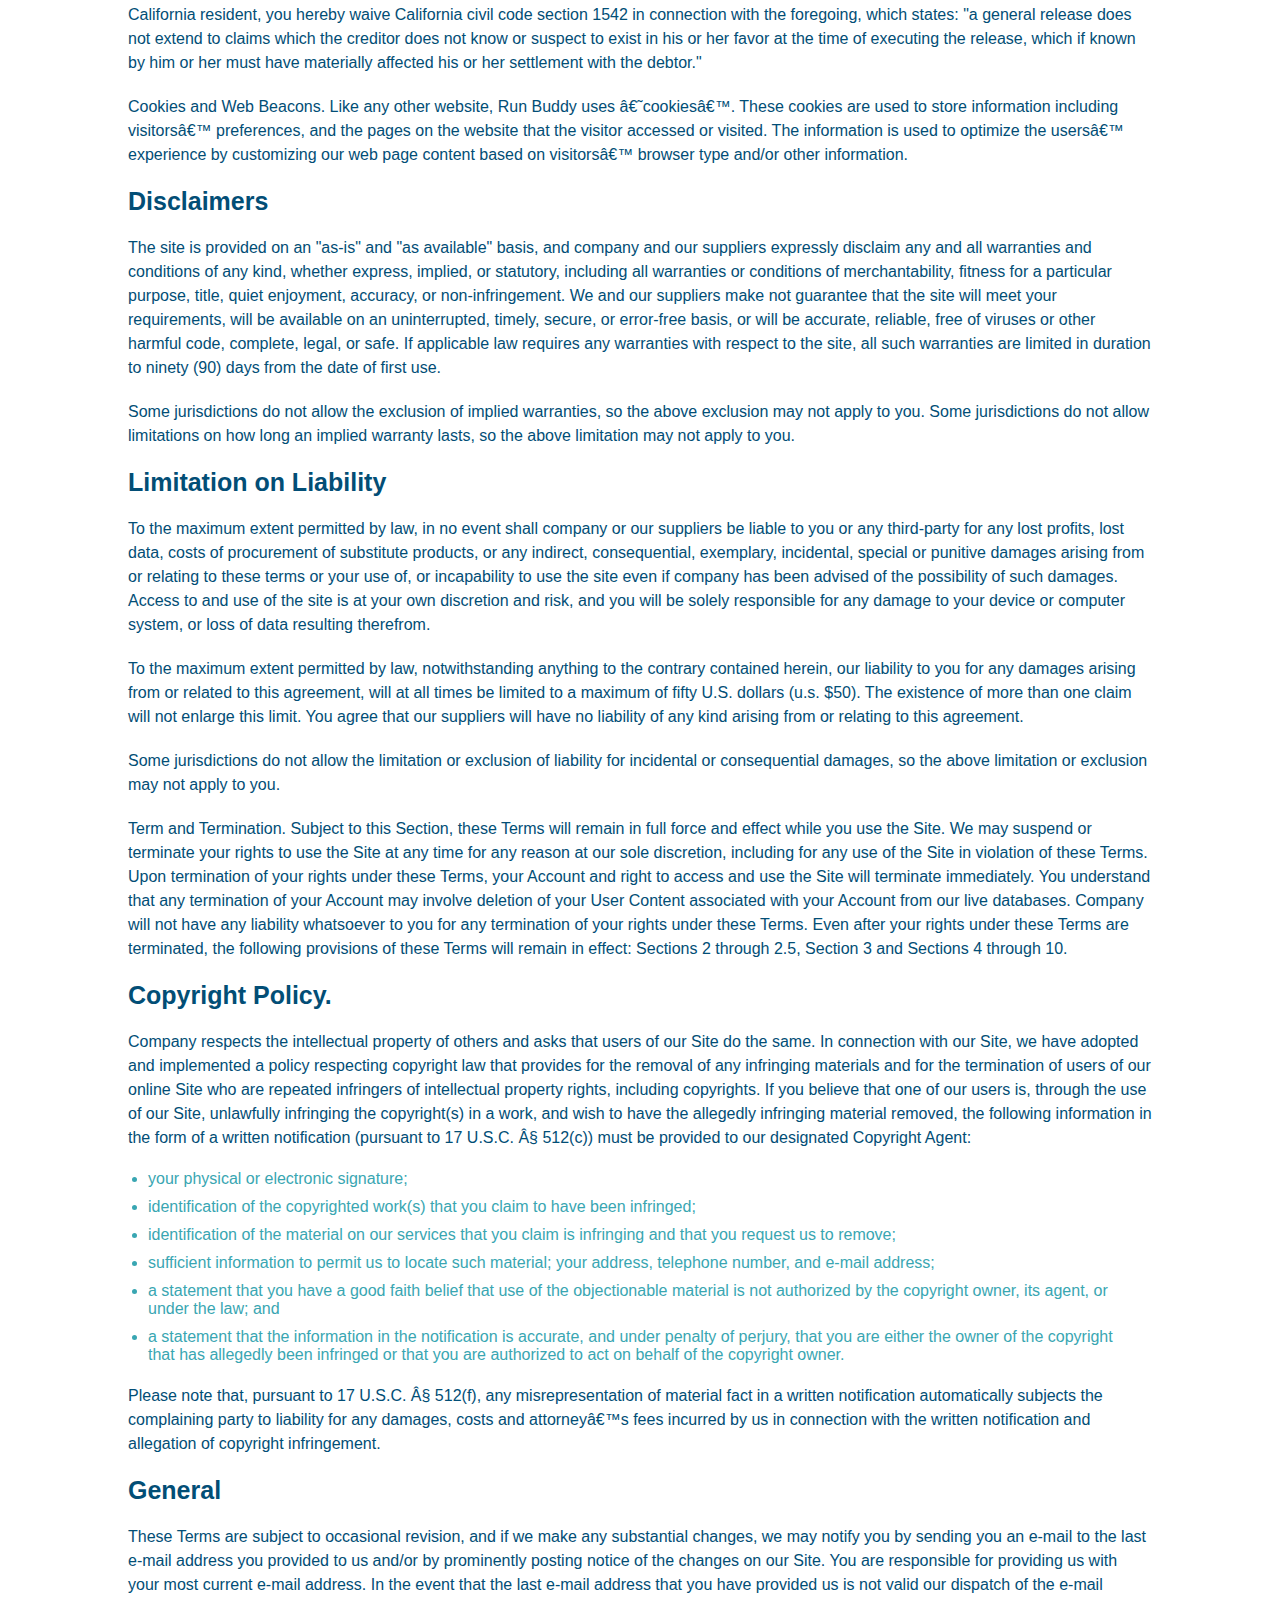
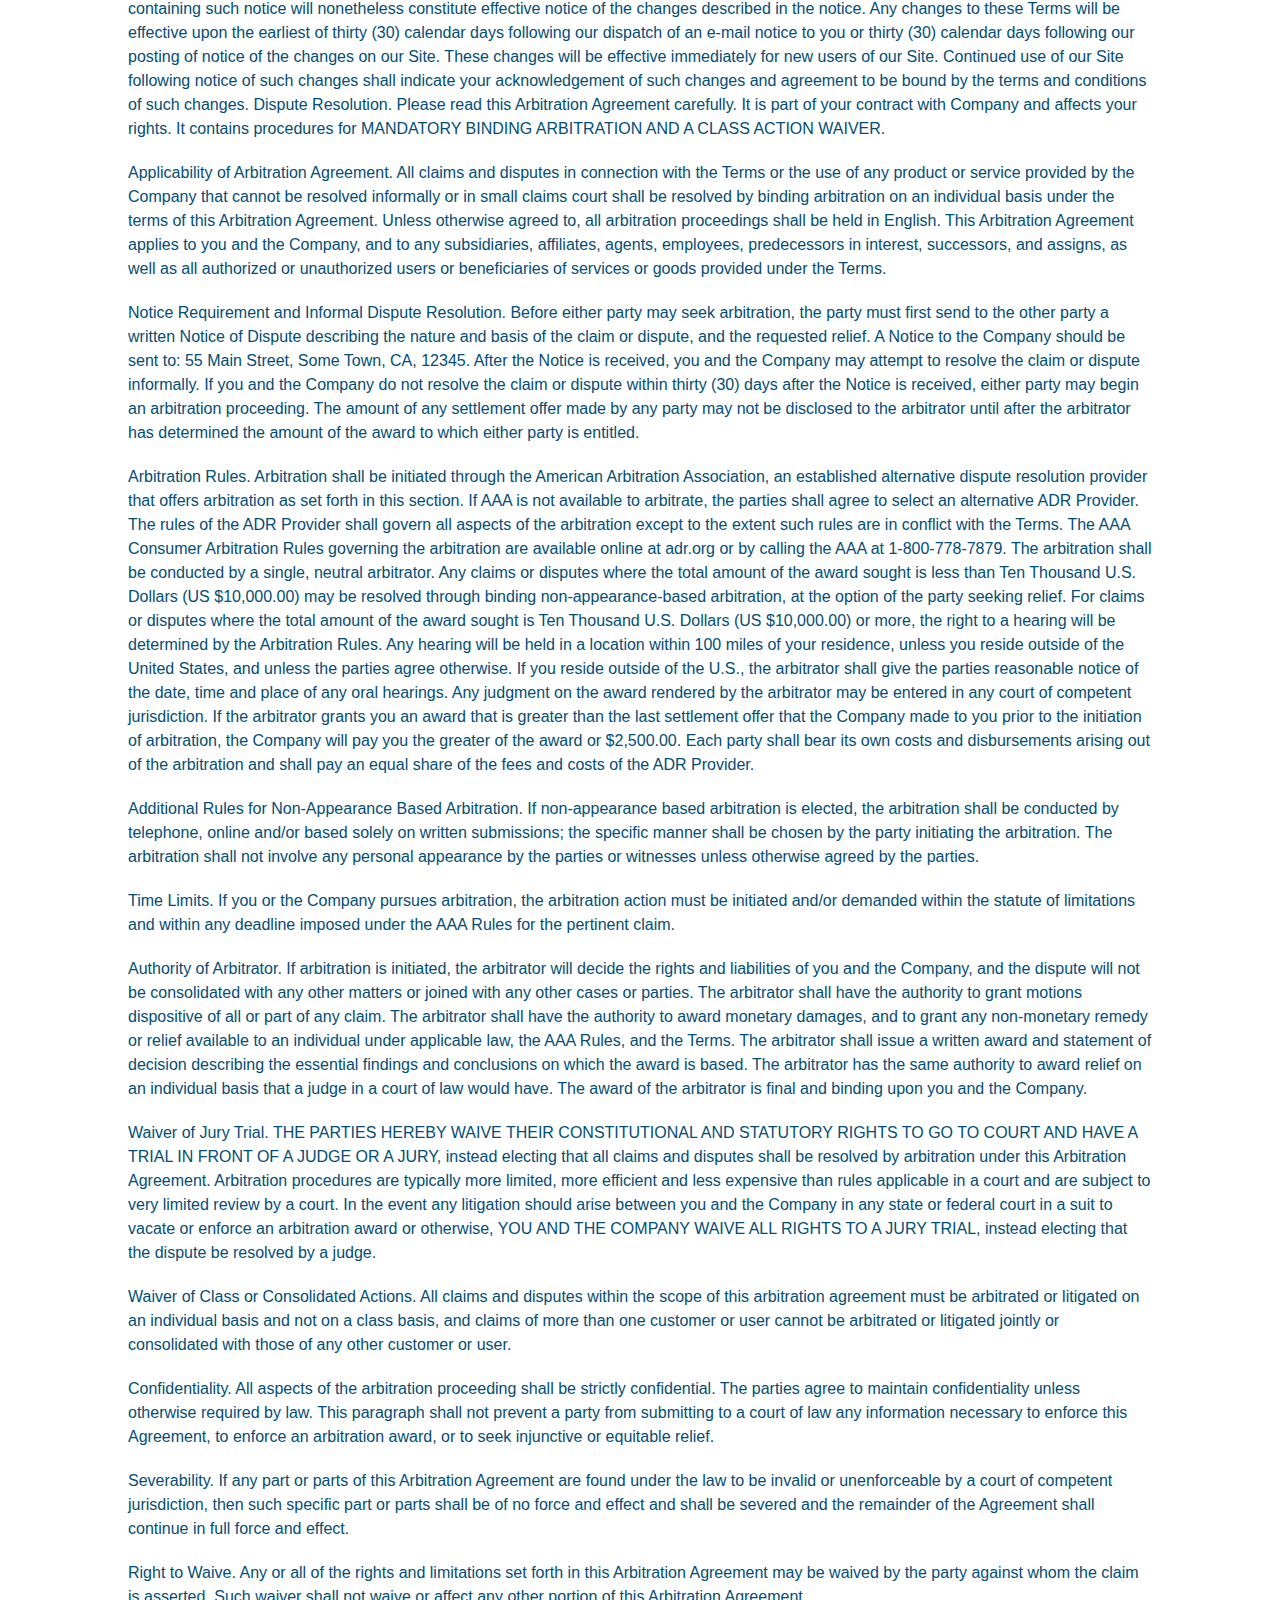
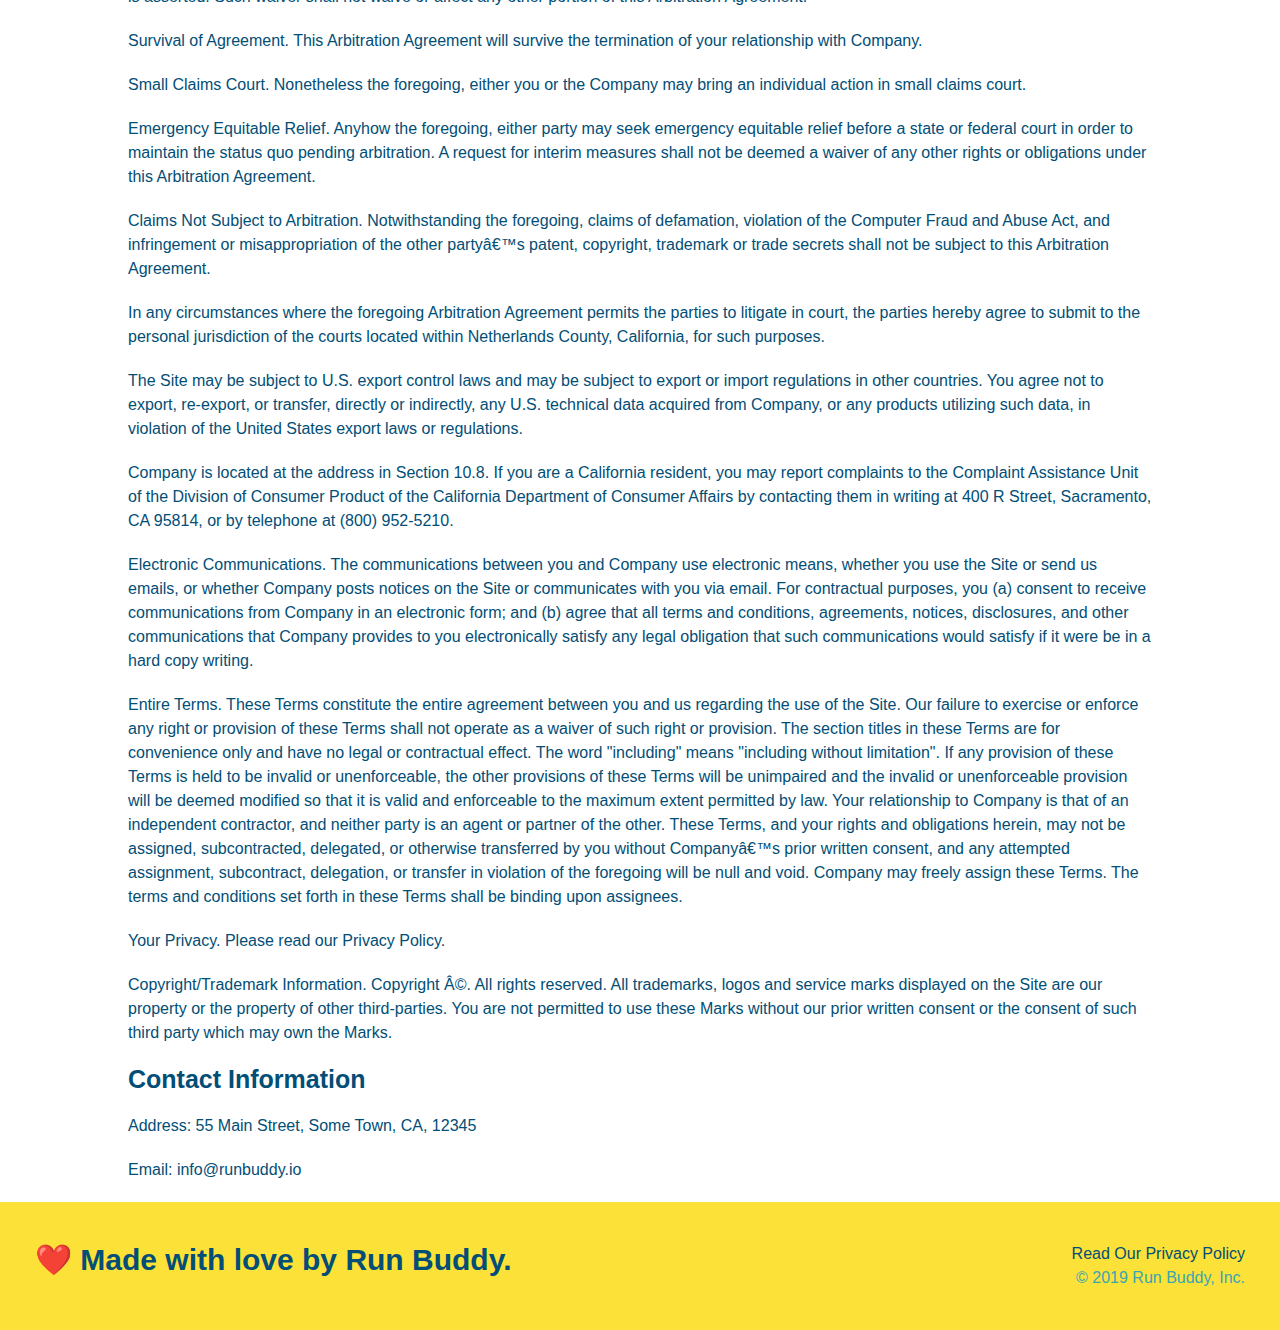
==== commit df788f09: "add media queries" ====
--- a/privacy-policy.html
+++ b/privacy-policy.html
@@ -5,11 +5,12 @@
         <title>Privacy Policy - Run Buddy</title>
         <link rel="stylesheet" href="./assets/css/style.css"/>
         <link rel="stylesheet" href="./assets/css/secondary-styles.css"/>
+        <meta name="viewport" content="width=device-width, initial-scale=1.0" />
     </head>
     <body>
         <header>
             <h1>
-                <a href="/">RUN BUDDY</a>
+                <a href="./index.html">RUN BUDDY</a>
             </h1>
             <nav>
                 <!-- Unordered list element -->
--- a/assets/css/style.css
+++ b/assets/css/style.css
@@ -10,44 +10,50 @@
 /* apply styles to <header> */
 header {
     padding: 20px 35px;
-    background-color: #39a6b2
+    background-color: #39a6b2;
+    display: flex;
+    justify-content: space-between;
+    flex-wrap: wrap;
 }
 header h1 {
     font-weight: bold;
     font-size: 36px;
     color: #fce138;
     margin: 0;
-    display: inline;
 }
 header a {
     text-decoration: none;
     color: #fce138;
 }
 header nav {
-    float: right;
     margin: 7px 0;
 }
-header nav ul li {
-    display: inline;
+header nav ul {
+    display: flex;
+    flex-wrap: wrap;
+    justify-content: space-between;
+    align-items: center;
+    list-style: none;
 }
 header nav ul li a {
-    margin: 0 30px;
+    padding: 10px 15px;
     font-weight: lighter;
-    font-size: 22px;
+    font-size: 1.55vw;
 }
 footer {
     background: #fce138;
     width: 100%;
     padding: 40px 35px;
+    display: flex;
+    justify-content: space-between;
+    flex-wrap: wrap;
 }
 footer h2 {
-    display: inline;
     color: #024e76;
     font-size: 30px;
     margin: 0;
 }
 footer div {
-    float: right;
     line-height: 1.5;
     text-align: right;
 }
@@ -60,20 +66,33 @@
 /* Hero Style Art */
 .hero {
     background-image: url("../images/hero-bg.jpg");
-    height: 600px;
     background-size: cover;
     background-position: center;
-    position: relative;
+    display: flex;
+    justify-content: center;
+    flex-wrap: wrap;
+    align-items: flex-start;
 }
 .hero-form {
     border: 3px solid #024e76;
     background-color: #fce138;
     padding: 20px;
-    width: 500px;
-    color: #024e76;
-    position: absolute;
-    bottom: 120px;
-    right: 140px;
+    color: #024e76;
+    width: 40%;
+    margin: 3.5%;
+}
+.hero-cta {
+    width: 35%;
+    text-align: right;
+    margin: 3.5%;
+    color: #fff;
+    font-size: 18px;
+    line-height: 1.2;
+}
+.hero-cta h2 {
+    font-style: italic;
+    font-size: 55px;
+    color: #fce138;
 }
 h3 {
     font-size: 24px;
@@ -102,27 +121,25 @@
     font-size: 16px;
 }
 /* hero styles end*/
-.intro {
-    text-align: center;
-}
 .intro p {
     line-height: 1.7;
     color: #39a6b2;
     width: 80%;
     font-size: 20px;
     margin: 0 auto;
+    text-align: center;
 }
 .steps {
+    background: #fce138;
+}
+.section-title {
+    font-size: 48px;
+    color: #024e76;
+    border-bottom: 3px solid;
+    padding-bottom: 20px;
     text-align: center;
-    background: #fce138;
-}
-.section-title {
-    font-size: 55px;
-    color: #024e76;
-    margin-bottom: 35px;
-    padding: 0 100px 20px 100px;
-    display: inline-block;
-    border-bottom: 3px solid;
+    margin: 0 auto 35px auto;
+    width: 50%;
 }
 .primary-border {
     border-color: #fce138;
@@ -130,43 +147,59 @@
 .secondary-border {
     border-color: #39a6b2;
 }
-.steps div {
-    margin-bottom: 80px;
-}
-.steps img {
-    width: 15%;
-}
-.steps h3 {
+.step h3 {
     color: #024e76;
     font-size: 46px;
-    margin-top: 10px;
-}
-.steps p {
+    flex: 1 30%;
+}
+.step-text p {
     color: #39a6b2;
-    font-size: 23px;
-}
-.steps span {
-    font-size: 38px;
-}
-.trainers {
-    text-align: center;
+    font-size: 18px;
+}
+.step-text h4 {
+    font-size: 26px;
+    line-height: 1.5;
+    color: #024e76;
+}
+.step {
+    margin: 50px auto;
+    padding-bottom: 50px;
+    width: 80%;
+    border-bottom: 1px solid #39a6b2;
+    display: flex;
+    flex-wrap: wrap;
+    align-items: center;
+    justify-content: space-between;    
+}
+.step-info {
+    flex: 2 70%;
+    display: flex;
+    flex-wrap: wrap;
+    align-items: center;
+}
+.step-img {
+    flex: 1 12%;
+    margin-right: 20px;
+}
+.step-img img {
+    max-width: 100%;
+}
+.step-text {
+    flex: 12;
 }
 .trainer {
-    width: 900px;
-    margin: 0 auto 30px auto;
+    margin: 20px;
     background: #024e76;
     color: #fce138;
+    flex: 1;
+}
+.trainer img {
+    width: 100%;
     overflow: auto;
 }
-.trainer img {
-    width: 35%;
-    float: left;
-    overflow: auto;
-}
 .trainer-bio {
-    padding: 35px;
-    float: left;
-    width: 65%;
+    padding: 25px;
+    line-height: 1.3;
 }
 .text-left {
     text-align: left;
@@ -175,35 +208,42 @@
     text-align: right;
 }
 .trainer-bio h3 {
-    font-size: 32px;
-    margin-bottom: 8px;
+    font-size: 28px;
 }
 .trainer-bio h4 {
     font-weight: lighter;
-    font-size: 26px;
-    margin-bottom: 25px;
+    font-size: 22px;
+    margin-bottom: 15px;
 }
 .trainer-bio p {
     font-size: 17px;
-    line-height: 1.3;
+}
+.trainers {
+    width: 100%;
+    margin: 0 auto;
+    display: flex;
+    flex-wrap: wrap;
+    justify-content: space-around;
 }
 .contact {
     background: #024e76;
-    text-align: center;
 }
 .contact h2 {
     color: #fce138;
 }
+.contact-info {
+    display: flex;
+    justify-content: space-between;
+    flex-wrap: wrap;
+}
+.contact-info > * {
+    flex: 1;
+    margin: 15px;
+}
 .contact-info iframe {
-    width: 400px;
     height: 400px;
 }
 .contact-info div {
-    width: 410px;
-    display: inline-block;
-    vertical-align: top;
-    text-align: left;
-    margin: 30px 0 0 60px;
     color: white
 }
 .contact-info h3 {
@@ -213,9 +253,115 @@
 .contact-info p, .contact-info address {
     margin: 20px 0;
     line-height: 1.5;
-    font-size: 20px;
+    font-size: 16px;
     font-style: normal;
 }
 .contact-info a {
     color: #fce138;
-}+}
+.contact-form input, .contact-form textarea {
+    border: 1 px solid #024e76;
+    display: block;
+    padding: 7px 15px;
+    font-size: 16px;
+    color:#024e76;
+    width: 100%;
+    margin-bottom: 15px;
+    margin-top: 5px;
+}
+.contact-form button {
+    width: 100%;
+    border: none;
+    background: #fce138;
+    color: #024e76;
+    text-align: center;
+    padding: 15px 0;
+    font-size: 16px;
+}
+.flex-row {
+    display: flex;
+}
+/* MEDIA QUERY FOR SMALLER DESKTOP SCREENS AND SMALLER */   
+@media screen and (max-width: 980px) {
+    header {
+        padding-bottom: 0;
+        justify-content: center;
+    }
+    header h1 {
+        width: 100%;
+        text-align: center;
+    }
+    header nav ul {
+        margin-top: 20px;
+        width: 100%;
+        justify-content: center;
+    }
+    header nav ul li a {
+        font-size: 20px;
+    }
+    footer h2, footer div {
+        text-align: center;
+        width: 100%;
+    }
+    .hero-cta, .hero-form {
+        width: 100%;
+    }
+    .hero-cta {
+        text-align: center;
+    }
+    .section-title {
+        width: 80%;
+    }
+    .trainer {
+        flex: 0 70%;
+    }
+    .contact-info iframe {
+        flex: 1 100%;
+    }
+}
+@media screen and (max-width: 768px) {
+    section {
+        padding: 30px 15px;
+    }
+    .step h3 {
+        flex: 1 100%;
+        text-align: center;
+    }
+    .step-info {
+        flex: 2 100%;
+        text-align: center;
+        justify-content: center;
+    }
+    .step-img {
+        flex: 0 32%;
+        margin-right: 0;
+        margin-top: 15px;
+        margin-bottom: 15px;
+    }
+    .step-text {
+        flex: 100%;
+    } 
+}
+@media screen and (max-width: 575px) {
+    .hero-form button {
+        width: 100%;
+    }
+    .section-title {
+        width: 95%;
+    }
+    .intro p {
+        width: 100%;
+    }
+    .trainer {
+        flex: 0 100%;
+    }
+    .contact-info {
+        text-align: center;
+    }
+    .contact-info > * {
+        flex: 0 100%;
+    }
+    .contact-form {
+        order: 3;
+    }
+}    
